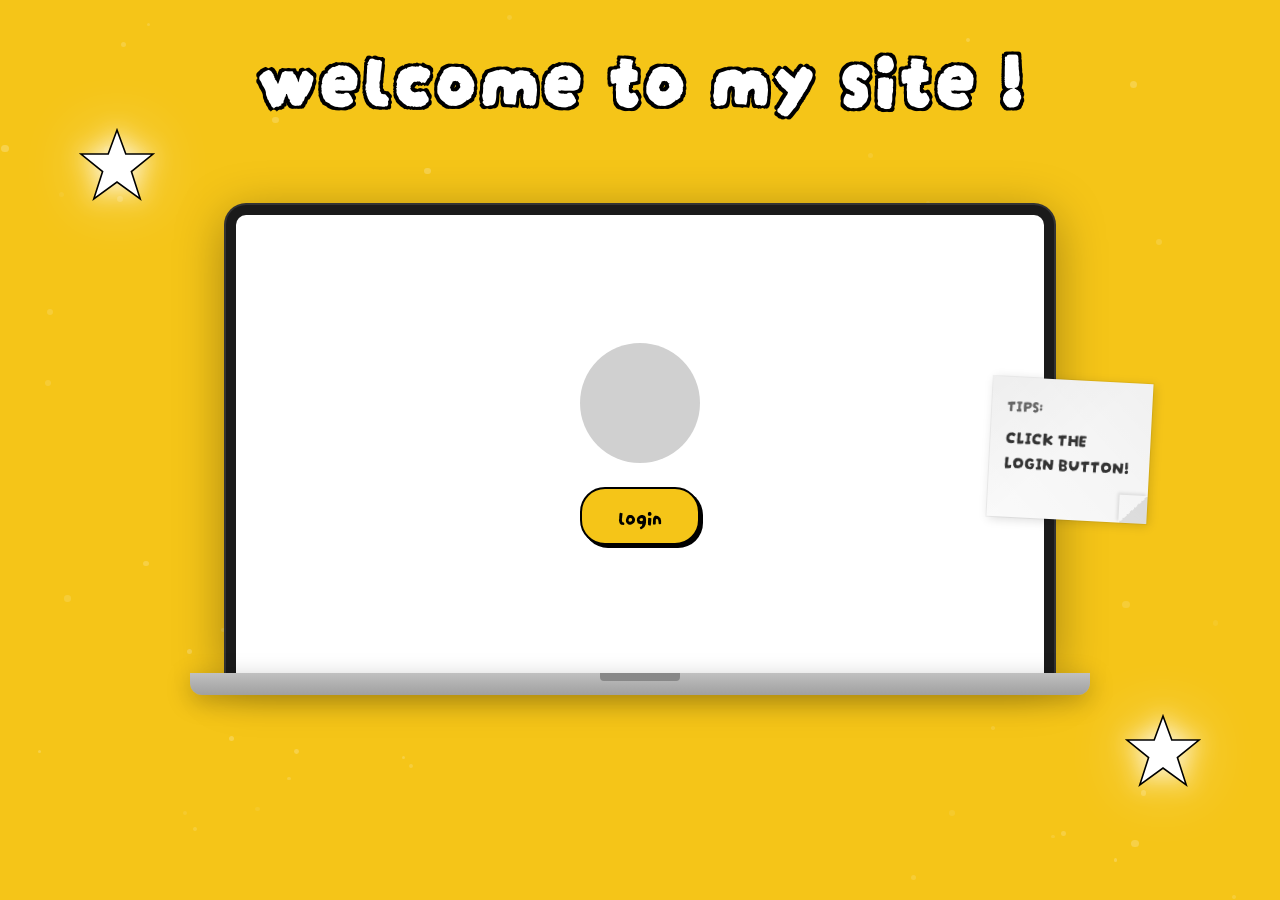
==== index.html @ 9a63585c "the first" ====
<!DOCTYPE html>
<html lang="zh-CN">
<head>
    <meta charset="UTF-8">
    <meta name="viewport" content="width=device-width, initial-scale=1.0">
    <title>Welcome to my site!</title>
    <!-- 引入 Darumadrop One 字体 -->
    <link rel="preconnect" href="https://fonts.googleapis.com">
    <link rel="preconnect" href="https://fonts.gstatic.com" crossorigin>
    <link href="https://fonts.googleapis.com/css2?family=Darumadrop+One&display=swap" rel="stylesheet">
    <link rel="stylesheet" href="style.css">
</head>
<body>
    <!-- 背景波点粒子容器 -->
    <div id="particles-container"></div>

    <!-- 鼠标星星掉落画布 -->
    <canvas id="star-canvas"></canvas>

    <!-- 主容器 -->
    <div class="main-container" id="mainContainer">

        <!-- 全宽 Banner 标题 -->
        <div class="title-banner">
            <h1 class="site-title">welcome to my site !</h1>
        </div>

        <!-- 左上角星星 -->
        <div class="star star-top-left">
            <svg viewBox="0 0 100 100" class="star-svg">
                <polygon points="50,5 61,35 95,35 68,57 79,91 50,70 21,91 32,57 5,35 39,35"
                         fill="white" stroke="black" stroke-width="2"/>
            </svg>
        </div>

        <!-- 右下角星星 -->
        <div class="star star-bottom-right">
            <svg viewBox="0 0 100 100" class="star-svg">
                <polygon points="50,5 61,35 95,35 68,57 79,91 50,70 21,91 32,57 5,35 39,35"
                         fill="white" stroke="black" stroke-width="2"/>
            </svg>
        </div>

        <!-- 电脑和便签容器 -->
        <div class="content-wrapper">
            <!-- MacBook 电脑 -->
            <div class="laptop-container" id="laptopContainer">
                <div class="laptop">
                    <!-- 屏幕部分 -->
                    <div class="laptop-screen">
                        <div class="screen-content">
                            <!-- 用户头像占位 -->
                            <div class="avatar-placeholder">
                                <img src="images/avatar.png" alt="Avatar" id="avatarImg" style="display: none;">
                                <div class="avatar-circle" id="avatarCircle"></div>
                            </div>

                            <!-- 登录按钮 -->
                            <button class="login-btn" id="loginBtn">login</button>

                            <!-- 加载动画 -->
                            <div class="loading-container" id="loadingContainer">
                                <div class="loading-bar">
                                    <div class="loading-progress"></div>
                                </div>
                            </div>
                        </div>
                    </div>
                    <!-- 键盘底座 -->
                    <div class="laptop-base"></div>
                </div>

                <!-- 便签（初始隐藏在屏幕右侧边缘后面） -->
                <div class="sticky-note" id="stickyNote">
                    <div class="note-content">
                        <p class="note-title">TIPS:</p>
                        <p class="note-text">CLICK THE LOGIN BUTTON!</p>
                    </div>
                </div>
            </div>
        </div>
    </div>

    <!-- 便签展开后的全屏覆盖层 -->
    <div class="note-overlay" id="noteOverlay">
        <div class="note-expanded-card" id="noteExpandedCard">
            <div class="note-expanded-content">
                <p class="note-expanded-title">TIPS:</p>
                <p class="note-expanded-text">CLICK THE LOGIN BUTTON!</p>
            </div>
            <!-- 返回按钮 -->
            <button class="back-btn" id="backBtn">
                <svg viewBox="0 0 100 100" class="back-btn-svg">
                    <circle cx="50" cy="50" r="45" fill="#F5C518" stroke="#000" stroke-width="4"/>
                    <path d="M65 25 L35 50 L65 75" fill="none" stroke="#000" stroke-width="6"
                          stroke-linecap="round" stroke-linejoin="round"/>
                </svg>
            </button>
        </div>
    </div>

    <script src="script.js"></script>
</body>
</html>
---- style.css ----
/* ==================== 基础重置和全局样式 ==================== */
* {
    margin: 0;
    padding: 0;
    box-sizing: border-box;
}

body {
    font-family: 'Darumadrop One', cursive;
    background-color: #F5C518;
    min-height: 100vh;
    overflow: hidden;
    position: relative;
}

/* ==================== 背景波点粒子容器 ==================== */
#particles-container {
    position: fixed;
    top: 0;
    left: 0;
    width: 100%;
    height: 100%;
    pointer-events: none;
    z-index: 1;
}

.particle {
    position: absolute;
    background: rgba(255, 255, 255, 0.45);
    border-radius: 50%;
    pointer-events: none;
    /* 固定漂浮的微弱动画 */
    animation: float-drift var(--drift-duration, 8s) ease-in-out infinite alternate;
    animation-delay: var(--drift-delay, 0s);
}

@keyframes float-drift {
    0%   { transform: translate(0, 0); }
    100% { transform: translate(var(--drift-x, 10px), var(--drift-y, -15px)); }
}

/* ==================== 鼠标星星画布 ==================== */
#star-canvas {
    position: fixed;
    top: 0;
    left: 0;
    width: 100%;
    height: 100%;
    pointer-events: none;
    z-index: 2;
}

/* ==================== 主容器 ==================== */
.main-container {
    position: relative;
    width: 100%;
    height: 100vh;
    display: flex;
    flex-direction: column;
    align-items: center;
    justify-content: center;
    z-index: 10;
    transition: filter 0.5s ease, opacity 0.5s ease;
}

/* 背景虚化 + 拉暗 */
.main-container.blur-bg {
    filter: blur(10px) brightness(0.35);
}

/* ==================== 全宽 Banner 标题 ==================== */
.title-banner {
    position: absolute;
    top: 0;
    left: 0;
    width: 100%;
    padding: 28px 0 24px 0;
    text-align: center;
    z-index: 15;
}

.site-title {
    font-family: 'Darumadrop One', cursive;
    font-size: clamp(2.5rem, 6vw, 5.5rem);
    color: white;
    text-shadow:
        -3px -3px 0 #000,
        3px -3px 0 #000,
        -3px 3px 0 #000,
        3px 3px 0 #000,
        0 0 0 #000;
    letter-spacing: 4px;
    white-space: nowrap;
    line-height: 1.2;
}

/* ==================== 星星样式 ==================== */
.star {
    position: absolute;
    width: 80px;
    height: 80px;
    z-index: 15;
    /* 只保留泛光，不做呼吸缩放 */
    filter: drop-shadow(0 0 12px rgba(255, 255, 255, 0.9))
            drop-shadow(0 0 30px rgba(255, 255, 255, 0.5));
}

.star-top-left {
    top: 14%;
    left: 6%;
}

.star-bottom-right {
    bottom: 12%;
    right: 6%;
}

.star-svg {
    width: 100%;
    height: 100%;
}

/* ==================== 内容容器 ==================== */
.content-wrapper {
    position: relative;
    display: flex;
    align-items: center;
    justify-content: center;
}

/* ==================== MacBook 电脑样式 ==================== */
.laptop-container {
    position: relative;
    z-index: 20;
    /* 不再需要 shift-left */
}

.laptop {
    width: 80vw;
    max-width: 900px;
    display: flex;
    flex-direction: column;
    align-items: center;
}

/* 屏幕部分 */
.laptop-screen {
    width: 92%;
    height: 52vh;
    max-height: 480px;
    background: #1a1a1a;
    border-radius: 20px 20px 0 0;
    padding: 10px 10px 0 10px;
    box-shadow:
        0 0 0 2px #333,
        0 10px 50px rgba(0, 0, 0, 0.35);
    position: relative;
    overflow: hidden;
}

/* 屏幕显示区域 */
.screen-content {
    width: 100%;
    height: 100%;
    background: white;
    border-radius: 10px 10px 0 0;
    display: flex;
    flex-direction: column;
    align-items: center;
    justify-content: center;
    gap: 24px;
    position: relative;
}

/* 头像占位 */
.avatar-placeholder {
    position: relative;
}

.avatar-circle {
    width: 120px;
    height: 120px;
    background: #d0d0d0;
    border-radius: 50%;
    transition: all 0.3s ease;
}

/* 登录按钮 */
.login-btn {
    font-family: 'Darumadrop One', cursive;
    font-size: 1.3rem;
    padding: 12px 36px;
    background: #F5C518;
    border: 2px solid #000;
    border-radius: 25px;
    cursor: pointer;
    transition: all 0.3s ease;
    box-shadow: 3px 3px 0 #000;
}

.login-btn:hover {
    transform: translate(-2px, -2px);
    box-shadow: 5px 5px 0 #000;
}

.login-btn:active {
    transform: translate(2px, 2px);
    box-shadow: 1px 1px 0 #000;
}

.login-btn.hidden {
    display: none;
}

/* 加载动画容器 */
.loading-container {
    display: none;
    flex-direction: column;
    align-items: center;
    gap: 10px;
}

.loading-container.show {
    display: flex;
}

.loading-bar {
    width: 150px;
    height: 8px;
    background: #e0e0e0;
    border-radius: 4px;
    overflow: hidden;
    border: 2px solid #000;
}

.loading-progress {
    width: 0%;
    height: 100%;
    background: #F5C518;
    border-radius: 2px;
    transition: width 0.1s linear;
}

/* 键盘底座 */
.laptop-base {
    width: 100%;
    height: 22px;
    background: linear-gradient(to bottom, #c0c0c0, #a0a0a0);
    border-radius: 0 0 12px 12px;
    position: relative;
    box-shadow: 0 6px 24px rgba(0, 0, 0, 0.25);
}

.laptop-base::before {
    content: '';
    position: absolute;
    top: 0;
    left: 50%;
    transform: translateX(-50%);
    width: 80px;
    height: 8px;
    background: #888;
    border-radius: 0 0 4px 4px;
}

/* ==================== 便签样式（隐藏在屏幕右侧后面） ==================== */
.sticky-note {
    position: absolute;
    top: 50%;
    right: -60px;           /* 大部分被屏幕遮挡 */
    transform: translateY(-50%) rotate(3deg);
    width: 160px;
    min-height: 140px;
    background: #f5f5f5;
    padding: 15px;
    box-shadow:
        2px 2px 10px rgba(0, 0, 0, 0.15),
        0 0 0 1px rgba(0, 0, 0, 0.05);
    cursor: pointer;
    transition: transform 0.4s cubic-bezier(0.4, 0, 0.2, 1),
                box-shadow 0.4s ease;
    z-index: 19;  /* 低于屏幕 z-index，被屏幕遮挡 */
    /* 褶皱效果 */
    background-image:
        linear-gradient(135deg, rgba(0,0,0,0.03) 0%, transparent 50%),
        linear-gradient(225deg, rgba(0,0,0,0.02) 0%, transparent 40%),
        linear-gradient(45deg, rgba(255,255,255,0.5) 0%, transparent 60%);
}

/* 折角 */
.sticky-note::after {
    content: '';
    position: absolute;
    bottom: 0;
    right: 0;
    width: 28px;
    height: 28px;
    background: linear-gradient(135deg, transparent 50%, rgba(0,0,0,0.1) 50%);
    box-shadow: -2px -2px 3px rgba(0,0,0,0.1);
}

/* 鼠标靠近时：向右滑出约 40% 宽度 */
.sticky-note:hover {
    transform: translateY(-50%) rotate(0deg) translateX(64px);
    box-shadow:
        5px 5px 18px rgba(0, 0, 0, 0.22),
        0 0 0 1px rgba(0, 0, 0, 0.05);
}

.note-content {
    font-family: 'Darumadrop One', cursive;
    color: #333;
}

.note-title {
    font-size: 1rem;
    margin-bottom: 8px;
    color: #666;
}

.note-text {
    font-size: 1.1rem;
    line-height: 1.4;
    color: #333;
}

/* ==================== 便签展开覆盖层 ==================== */
.note-overlay {
    position: fixed;
    top: 0;
    left: 0;
    width: 100%;
    height: 100%;
    z-index: 100;
    display: flex;
    align-items: center;
    justify-content: center;
    /* 初始隐藏 */
    opacity: 0;
    pointer-events: none;
    transition: opacity 0.45s ease;
}

.note-overlay.show {
    opacity: 1;
    pointer-events: auto;
}

/* 展开的便签卡片：占页面 80% */
.note-expanded-card {
    position: relative;
    width: 80vw;
    max-width: 900px;
    min-height: 50vh;
    background: #f5f5f5;
    padding: 50px 60px;
    border-radius: 6px;
    box-shadow:
        6px 6px 30px rgba(0, 0, 0, 0.25),
        0 0 0 1px rgba(0, 0, 0, 0.06);
    /* 褶皱 */
    background-image:
        linear-gradient(135deg, rgba(0,0,0,0.03) 0%, transparent 50%),
        linear-gradient(225deg, rgba(0,0,0,0.02) 0%, transparent 40%),
        linear-gradient(45deg, rgba(255,255,255,0.5) 0%, transparent 60%);
    transform: scale(0.92);
    transition: transform 0.45s cubic-bezier(0.4, 0, 0.2, 1);
}

.note-overlay.show .note-expanded-card {
    transform: scale(1);
}

.note-expanded-content {
    font-family: 'Darumadrop One', cursive;
}

.note-expanded-title {
    font-size: 1.6rem;
    color: #666;
    margin-bottom: 16px;
}

.note-expanded-text {
    font-size: 2rem;
    line-height: 1.5;
    color: #333;
}

/* ==================== 返回按钮（圆形涂鸦风格） ==================== */
.back-btn {
    position: absolute;
    top: 20px;
    right: 20px;
    width: 56px;
    height: 56px;
    background: none;
    border: none;
    cursor: pointer;
    padding: 0;
    transition: transform 0.25s cubic-bezier(0.4, 0, 0.2, 1);
    /* 涂鸦风格阴影 */
    filter: drop-shadow(2px 2px 0 #000);
}

.back-btn-svg {
    width: 100%;
    height: 100%;
}

/* 悬停：向内收缩（模拟按下） */
.back-btn:hover {
    transform: scale(0.85);
}

.back-btn:active {
    transform: scale(0.75);
}

/* ==================== 响应式适配 ==================== */
@media (max-width: 1024px) {
    .laptop {
        width: 85vw;
    }

    .laptop-screen {
        height: 46vh;
    }

    .sticky-note:hover {
        transform: translateY(-50%) rotate(0deg) translateX(50px);
    }
}

@media (max-width: 768px) {
    .site-title {
        letter-spacing: 1px;
    }

    .star {
        width: 55px;
        height: 55px;
    }

    .laptop {
        width: 92vw;
    }

    .laptop-screen {
        height: 40vh;
    }

    .avatar-circle {
        width: 80px;
        height: 80px;
    }

    .sticky-note {
        right: -40px;
        width: 120px;
        min-height: 100px;
    }

    .sticky-note:hover {
        transform: translateY(-50%) rotate(0deg) translateX(40px);
    }

    .note-expanded-card {
        width: 90vw;
        padding: 30px 24px;
        min-height: 40vh;
    }

    .note-expanded-text {
        font-size: 1.4rem;
    }

    .back-btn {
        width: 44px;
        height: 44px;
        top: 14px;
        right: 14px;
    }
}
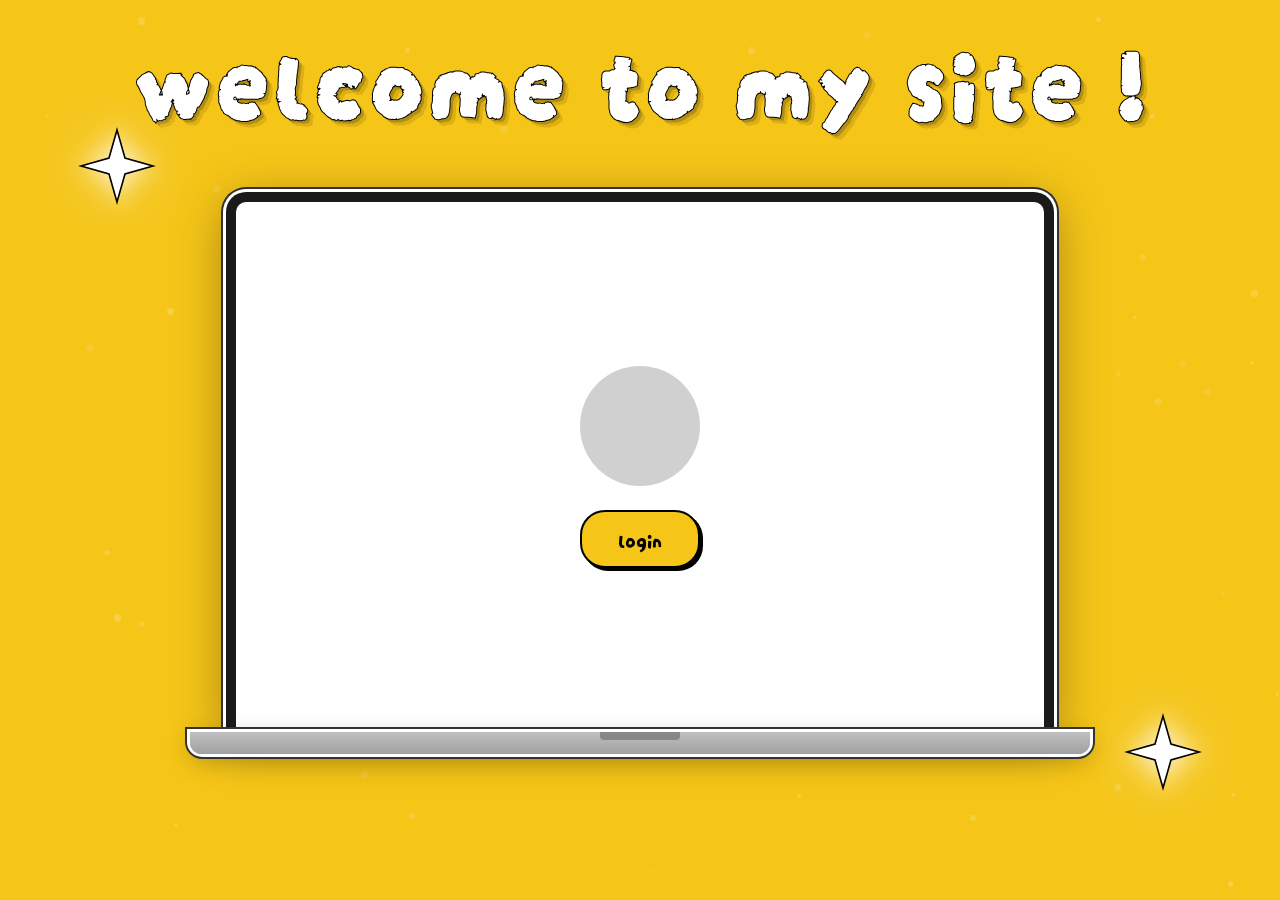
==== commit be5369c5: "the first page" ====
--- a/index.html
+++ b/index.html
@@ -17,6 +17,15 @@
     <!-- 鼠标星星掉落画布 -->
     <canvas id="star-canvas"></canvas>
 
+    <!-- HELLO字母动画容器 -->
+    <div class="hello-container" id="helloContainer">
+        <div class="hello-letter" data-letter="H">H</div>
+        <div class="hello-letter" data-letter="E">E</div>
+        <div class="hello-letter" data-letter="L">L</div>
+        <div class="hello-letter" data-letter="L">L</div>
+        <div class="hello-letter" data-letter="O">O</div>
+    </div>
+
     <!-- 主容器 -->
     <div class="main-container" id="mainContainer">
 
@@ -25,18 +34,19 @@
             <h1 class="site-title">welcome to my site !</h1>
         </div>
 
-        <!-- 左上角星星 -->
+        <!-- 左上角四角星 -->
         <div class="star star-top-left">
             <svg viewBox="0 0 100 100" class="star-svg">
-                <polygon points="50,5 61,35 95,35 68,57 79,91 50,70 21,91 32,57 5,35 39,35"
+                <!-- 四角星：菱形形状 -->
+                <polygon points="50,5 60,40 95,50 60,60 50,95 40,60 5,50 40,40"
                          fill="white" stroke="black" stroke-width="2"/>
             </svg>
         </div>
 
-        <!-- 右下角星星 -->
+        <!-- 右下角四角星 -->
         <div class="star star-bottom-right">
             <svg viewBox="0 0 100 100" class="star-svg">
-                <polygon points="50,5 61,35 95,35 68,57 79,91 50,70 21,91 32,57 5,35 39,35"
+                <polygon points="50,5 60,40 95,50 60,60 50,95 40,60 5,50 40,40"
                          fill="white" stroke="black" stroke-width="2"/>
             </svg>
         </div>
@@ -69,33 +79,7 @@
                     <!-- 键盘底座 -->
                     <div class="laptop-base"></div>
                 </div>
-
-                <!-- 便签（初始隐藏在屏幕右侧边缘后面） -->
-                <div class="sticky-note" id="stickyNote">
-                    <div class="note-content">
-                        <p class="note-title">TIPS:</p>
-                        <p class="note-text">CLICK THE LOGIN BUTTON!</p>
-                    </div>
-                </div>
             </div>
-        </div>
-    </div>
-
-    <!-- 便签展开后的全屏覆盖层 -->
-    <div class="note-overlay" id="noteOverlay">
-        <div class="note-expanded-card" id="noteExpandedCard">
-            <div class="note-expanded-content">
-                <p class="note-expanded-title">TIPS:</p>
-                <p class="note-expanded-text">CLICK THE LOGIN BUTTON!</p>
-            </div>
-            <!-- 返回按钮 -->
-            <button class="back-btn" id="backBtn">
-                <svg viewBox="0 0 100 100" class="back-btn-svg">
-                    <circle cx="50" cy="50" r="45" fill="#F5C518" stroke="#000" stroke-width="4"/>
-                    <path d="M65 25 L35 50 L65 75" fill="none" stroke="#000" stroke-width="6"
-                          stroke-linecap="round" stroke-linejoin="round"/>
-                </svg>
-            </button>
         </div>
     </div>
 
--- a/style.css
+++ b/style.css
@@ -29,7 +29,6 @@
     background: rgba(255, 255, 255, 0.45);
     border-radius: 50%;
     pointer-events: none;
-    /* 固定漂浮的微弱动画 */
     animation: float-drift var(--drift-duration, 8s) ease-in-out infinite alternate;
     animation-delay: var(--drift-delay, 0s);
 }
@@ -50,6 +49,28 @@
     z-index: 2;
 }
 
+/* ==================== HELLO字母动画 ==================== */
+.hello-container {
+    position: fixed;
+    left: 0;
+    top: 0;
+    width: 100%;
+    height: 100%;
+    z-index: 30;
+    pointer-events: none;
+}
+
+.hello-letter {
+    font-family: 'Darumadrop One', cursive;
+    font-size: 200px;
+    color: white;
+    -webkit-text-stroke: 2px #000;
+    text-shadow: 4px 4px 0 rgba(0, 0, 0, 0.2);
+    position: absolute;
+    opacity: 0;
+    will-change: transform;
+}
+
 /* ==================== 主容器 ==================== */
 .main-container {
     position: relative;
@@ -74,27 +95,27 @@
     top: 0;
     left: 0;
     width: 100%;
-    padding: 28px 0 24px 0;
+    padding: 15px 0 24px 0; /* 减小上边距，让banner向上移动 */
     text-align: center;
     z-index: 15;
 }
 
 .site-title {
     font-family: 'Darumadrop One', cursive;
-    font-size: clamp(2.5rem, 6vw, 5.5rem);
+    font-size: clamp(2.5rem, 8vw, 9rem);
     color: white;
+    /* 细黑色描边效果 + 20%透明度阴影 */
+    -webkit-text-stroke: 1px #000;
     text-shadow:
-        -3px -3px 0 #000,
-        3px -3px 0 #000,
-        -3px 3px 0 #000,
-        3px 3px 0 #000,
-        0 0 0 #000;
-    letter-spacing: 4px;
+        3px 3px 0 rgba(0, 0, 0, 0.2),
+        6px 6px 0 rgba(0, 0, 0, 0.1);
+    letter-spacing: 5px;
     white-space: nowrap;
     line-height: 1.2;
-}
-
-/* ==================== 星星样式 ==================== */
+    width: auto;
+}
+
+/* ==================== 四角星样式 ==================== */
 .star {
     position: absolute;
     width: 80px;
@@ -126,13 +147,13 @@
     display: flex;
     align-items: center;
     justify-content: center;
+    padding-top: 45px; /* 调整这个值来控制电脑向下的距离 */
 }
 
 /* ==================== MacBook 电脑样式 ==================== */
 .laptop-container {
     position: relative;
     z-index: 20;
-    /* 不再需要 shift-left */
 }
 
 .laptop {
@@ -143,16 +164,17 @@
     align-items: center;
 }
 
-/* 屏幕部分 */
+/* 屏幕部分 - 高度占页面60%，不挡到banner */
 .laptop-screen {
     width: 92%;
-    height: 52vh;
-    max-height: 480px;
+    height: 60vh;
+    max-height: 540px;
     background: #1a1a1a;
     border-radius: 20px 20px 0 0;
     padding: 10px 10px 0 10px;
     box-shadow:
-        0 0 0 2px #333,
+        0 0 0 3px white,
+        0 0 0 5px #333,
         0 10px 50px rgba(0, 0, 0, 0.35);
     position: relative;
     overflow: hidden;
@@ -248,7 +270,10 @@
     background: linear-gradient(to bottom, #c0c0c0, #a0a0a0);
     border-radius: 0 0 12px 12px;
     position: relative;
-    box-shadow: 0 6px 24px rgba(0, 0, 0, 0.25);
+    box-shadow:
+        0 0 0 3px white,
+        0 0 0 5px #333,
+        0 6px 24px rgba(0, 0, 0, 0.25);
 }
 
 .laptop-base::before {
@@ -263,160 +288,6 @@
     border-radius: 0 0 4px 4px;
 }
 
-/* ==================== 便签样式（隐藏在屏幕右侧后面） ==================== */
-.sticky-note {
-    position: absolute;
-    top: 50%;
-    right: -60px;           /* 大部分被屏幕遮挡 */
-    transform: translateY(-50%) rotate(3deg);
-    width: 160px;
-    min-height: 140px;
-    background: #f5f5f5;
-    padding: 15px;
-    box-shadow:
-        2px 2px 10px rgba(0, 0, 0, 0.15),
-        0 0 0 1px rgba(0, 0, 0, 0.05);
-    cursor: pointer;
-    transition: transform 0.4s cubic-bezier(0.4, 0, 0.2, 1),
-                box-shadow 0.4s ease;
-    z-index: 19;  /* 低于屏幕 z-index，被屏幕遮挡 */
-    /* 褶皱效果 */
-    background-image:
-        linear-gradient(135deg, rgba(0,0,0,0.03) 0%, transparent 50%),
-        linear-gradient(225deg, rgba(0,0,0,0.02) 0%, transparent 40%),
-        linear-gradient(45deg, rgba(255,255,255,0.5) 0%, transparent 60%);
-}
-
-/* 折角 */
-.sticky-note::after {
-    content: '';
-    position: absolute;
-    bottom: 0;
-    right: 0;
-    width: 28px;
-    height: 28px;
-    background: linear-gradient(135deg, transparent 50%, rgba(0,0,0,0.1) 50%);
-    box-shadow: -2px -2px 3px rgba(0,0,0,0.1);
-}
-
-/* 鼠标靠近时：向右滑出约 40% 宽度 */
-.sticky-note:hover {
-    transform: translateY(-50%) rotate(0deg) translateX(64px);
-    box-shadow:
-        5px 5px 18px rgba(0, 0, 0, 0.22),
-        0 0 0 1px rgba(0, 0, 0, 0.05);
-}
-
-.note-content {
-    font-family: 'Darumadrop One', cursive;
-    color: #333;
-}
-
-.note-title {
-    font-size: 1rem;
-    margin-bottom: 8px;
-    color: #666;
-}
-
-.note-text {
-    font-size: 1.1rem;
-    line-height: 1.4;
-    color: #333;
-}
-
-/* ==================== 便签展开覆盖层 ==================== */
-.note-overlay {
-    position: fixed;
-    top: 0;
-    left: 0;
-    width: 100%;
-    height: 100%;
-    z-index: 100;
-    display: flex;
-    align-items: center;
-    justify-content: center;
-    /* 初始隐藏 */
-    opacity: 0;
-    pointer-events: none;
-    transition: opacity 0.45s ease;
-}
-
-.note-overlay.show {
-    opacity: 1;
-    pointer-events: auto;
-}
-
-/* 展开的便签卡片：占页面 80% */
-.note-expanded-card {
-    position: relative;
-    width: 80vw;
-    max-width: 900px;
-    min-height: 50vh;
-    background: #f5f5f5;
-    padding: 50px 60px;
-    border-radius: 6px;
-    box-shadow:
-        6px 6px 30px rgba(0, 0, 0, 0.25),
-        0 0 0 1px rgba(0, 0, 0, 0.06);
-    /* 褶皱 */
-    background-image:
-        linear-gradient(135deg, rgba(0,0,0,0.03) 0%, transparent 50%),
-        linear-gradient(225deg, rgba(0,0,0,0.02) 0%, transparent 40%),
-        linear-gradient(45deg, rgba(255,255,255,0.5) 0%, transparent 60%);
-    transform: scale(0.92);
-    transition: transform 0.45s cubic-bezier(0.4, 0, 0.2, 1);
-}
-
-.note-overlay.show .note-expanded-card {
-    transform: scale(1);
-}
-
-.note-expanded-content {
-    font-family: 'Darumadrop One', cursive;
-}
-
-.note-expanded-title {
-    font-size: 1.6rem;
-    color: #666;
-    margin-bottom: 16px;
-}
-
-.note-expanded-text {
-    font-size: 2rem;
-    line-height: 1.5;
-    color: #333;
-}
-
-/* ==================== 返回按钮（圆形涂鸦风格） ==================== */
-.back-btn {
-    position: absolute;
-    top: 20px;
-    right: 20px;
-    width: 56px;
-    height: 56px;
-    background: none;
-    border: none;
-    cursor: pointer;
-    padding: 0;
-    transition: transform 0.25s cubic-bezier(0.4, 0, 0.2, 1);
-    /* 涂鸦风格阴影 */
-    filter: drop-shadow(2px 2px 0 #000);
-}
-
-.back-btn-svg {
-    width: 100%;
-    height: 100%;
-}
-
-/* 悬停：向内收缩（模拟按下） */
-.back-btn:hover {
-    transform: scale(0.85);
-}
-
-.back-btn:active {
-    transform: scale(0.75);
-}
-
 /* ==================== 响应式适配 ==================== */
 @media (max-width: 1024px) {
     .laptop {
@@ -424,17 +295,16 @@
     }
 
     .laptop-screen {
-        height: 46vh;
-    }
-
-    .sticky-note:hover {
-        transform: translateY(-50%) rotate(0deg) translateX(50px);
+        height: 58vh;
     }
 }
 
 @media (max-width: 768px) {
     .site-title {
         letter-spacing: 1px;
+        text-shadow:
+            1px 1px 0 #000,
+            2px 2px 0 #000;
     }
 
     .star {
@@ -447,38 +317,11 @@
     }
 
     .laptop-screen {
-        height: 40vh;
+        height: 55vh;
     }
 
     .avatar-circle {
         width: 80px;
         height: 80px;
     }
-
-    .sticky-note {
-        right: -40px;
-        width: 120px;
-        min-height: 100px;
-    }
-
-    .sticky-note:hover {
-        transform: translateY(-50%) rotate(0deg) translateX(40px);
-    }
-
-    .note-expanded-card {
-        width: 90vw;
-        padding: 30px 24px;
-        min-height: 40vh;
-    }
-
-    .note-expanded-text {
-        font-size: 1.4rem;
-    }
-
-    .back-btn {
-        width: 44px;
-        height: 44px;
-        top: 14px;
-        right: 14px;
-    }
-}
+}
